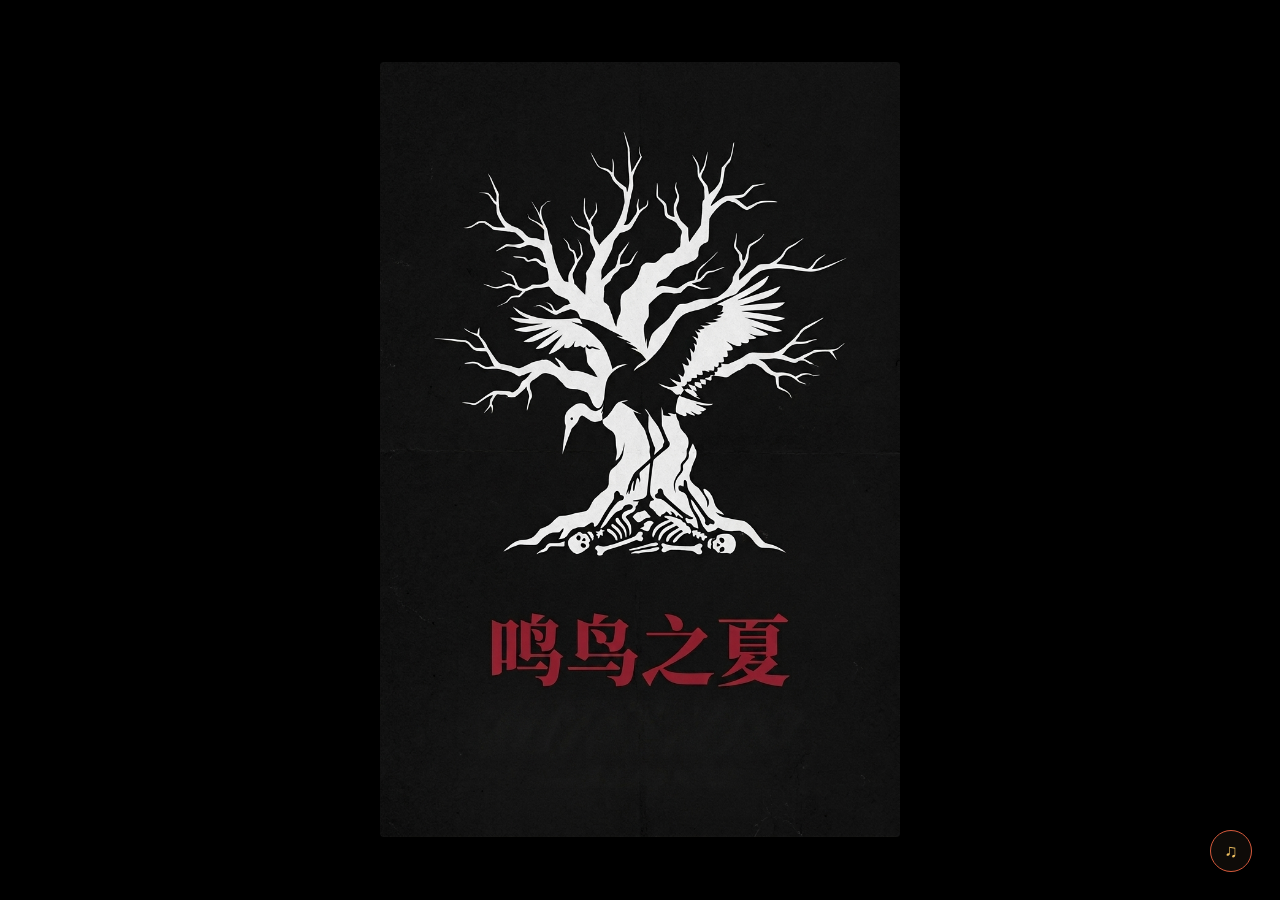
==== summerbird/index.html @ cade0f36 "Add files via upload" ====
<!DOCTYPE html>
<html lang="zh-CN">
<head>
    <meta charset="UTF-8" />
    <meta name="viewport" content="width=device-width, initial-scale=1.0, viewport-fit=cover" />
    <title>鸣鸟之夏</title>
    <style>
        /* 完整样式 */
        * {
            margin: 0;
            padding: 0;
            box-sizing: border-box;
        }
        body {
            background: #0b0a0a;
            color: #ddd2c2;
            font-family: 'Georgia', 'SimSun', 'Songti SC', serif;
            min-height: 100vh;
            min-height: 100dvh;
            display: flex;
            justify-content: center;
            align-items: center;
            padding: 24px;
            position: relative;
            overflow-x: hidden;
            transition: background 1.2s ease;
            touch-action: manipulation;
            -webkit-tap-highlight-color: transparent;
        }
        /* 统一滚动条主题：所有滚动容器共用一套（故事区/抽屉/列表/弹层） */
        * {
            scrollbar-width: thin;
            scrollbar-color: #3a322a #12100e;
        }
        *::-webkit-scrollbar {
            width: 6px;
            height: 6px;
        }
        *::-webkit-scrollbar-track {
            background: #12100e;
        }
        *::-webkit-scrollbar-thumb {
            background: #3a322a;
            border-radius: 3px;
        }
        *::-webkit-scrollbar-thumb:hover {
            background: #5a4a38;
        }
        /* 天气背景层（位于 #app 之后） */
        .bg-layer {
            position: fixed;
            top: 0;
            left: 0;
            right: 0;
            bottom: 0;
            z-index: -2;
            pointer-events: none;
            transition: opacity 1.2s ease;
        }
        body.bg-cloudy .bg-layer {
            background:
                radial-gradient(ellipse 120% 70% at 50% -10%, #4a4a55 0%, #2c2c36 45%, #16161d 100%);
        }
        body.bg-night .bg-layer {
            background:
                radial-gradient(ellipse 130% 80% at 50% -20%, #0e1220 0%, #070a12 50%, #020308 100%);
        }
        body.bg-rain .bg-layer {
            background:
                linear-gradient(180deg, #232a33 0%, #141a22 55%, #0b0f15 100%);
        }
        /* 余烬/火：暗红慢慢涌动 */
        body.bg-ember {
            background: #0a0405;
        }
        body.bg-ember .bg-layer {
            background:
                radial-gradient(42% 36% at 28% 68%, rgba(150, 18, 10, 0.62), transparent 60%),
                radial-gradient(36% 30% at 72% 42%, rgba(185, 32, 14, 0.52), transparent 62%),
                radial-gradient(58% 48% at 50% 104%, rgba(95, 8, 5, 0.72), transparent 70%),
                #0a0405;
            background-size: 165% 165%, 150% 150%, 175% 175%, 100% 100%;
            background-repeat: no-repeat;
            animation: emberDrift 17s ease-in-out infinite alternate;
        }
        body.bg-ember .bg-cloud-veil {
            opacity: 0.5;
            background: radial-gradient(60% 50% at 50% 55%, rgba(210, 46, 22, 0.26), transparent 70%);
            mix-blend-mode: screen;
            animation: emberPulse 7s ease-in-out infinite;
        }
        body.bg-ember .bg-fog {
            opacity: 0.35;
            background:
                radial-gradient(ellipse 80% 55% at 40% 75%, rgba(150, 24, 12, 0.22) 0%, transparent 72%),
                radial-gradient(ellipse 60% 45% at 75% 35%, rgba(120, 16, 9, 0.18) 0%, transparent 72%);
            animation: emberFogDrift 13s ease-in-out infinite alternate;
        }
        @keyframes emberDrift {
            0%   { background-position: 18% 30%, 72% 40%, 50% 92%; }
            100% { background-position: 36% 24%, 58% 56%, 44% 80%; }
        }
        @keyframes emberPulse {
            0%, 100% { opacity: 0.4; transform: scale(1); }
            50%      { opacity: 0.8; transform: scale(1.05); }
        }
        @keyframes emberFogDrift {
            from { transform: scale(1.08) translateX(-2%); }
            to   { transform: scale(1.08) translateX(2%); }
        }
        /* 雨天：canvas 随机粒子雨（见 JS 粒子引擎） */
        #particleCanvas {
            position: fixed;
            top: 0;
            left: 0;
            width: 100%;
            height: 100%;
            z-index: 20;
            pointer-events: none;
            opacity: 0;
            transition: opacity 1.2s ease;
        }
        /* 背景天气切换：淡入淡出，避免硬切闪现 */
        .bg-layer, .bg-cloud-veil, .bg-fog, #particleCanvas { transition: opacity 0.6s ease; }
        .bg-layer.bg-fading, .bg-cloud-veil.bg-fading, .bg-fog.bg-fading, #particleCanvas.bg-fading {
            opacity: 0 !important;
            animation: none !important;
        }
        body.bg-rain #particleCanvas {
            opacity: 0.7;
        }
        .bg-fog {
            position: fixed;
            top: 0;
            left: 0;
            right: 0;
            bottom: 0;
            z-index: 21;
            pointer-events: none;
            opacity: 0;
            transition: opacity 1.2s ease;
        }
        body.bg-rain .bg-fog {
            opacity: 0.35;
            background:
                radial-gradient(ellipse 90% 50% at 50% 90%, rgba(190, 210, 230, 0.16) 0%, transparent 70%),
                radial-gradient(ellipse 60% 40% at 20% 70%, rgba(170, 190, 215, 0.10) 0%, transparent 70%);
            animation: fogDrift 9s ease-in-out infinite alternate;
        }
        @keyframes fogDrift {
            from {
                transform: translateX(-2%);
            }
            to {
                transform: translateX(2%);
            }
        }
        /* 阴天：黑色云雾随机飘动（覆盖在书页之上，半透明不挡阅读） */
        .bg-cloud-veil {
            position: fixed;
            top: -20%;
            left: -20%;
            right: -20%;
            bottom: -20%;
            z-index: 22;
            pointer-events: none;
            opacity: 0;
            transition: opacity 1.2s ease;
        }
        body.bg-cloudy .bg-cloud-veil {
            opacity: 0.55;
            background:
                radial-gradient(ellipse 28% 22% at 15% 30%, rgba(5, 7, 12, 0.85) 0%, transparent 70%),
                radial-gradient(ellipse 22% 18% at 70% 20%, rgba(4, 6, 10, 0.8) 0%, transparent 70%),
                radial-gradient(ellipse 30% 24% at 85% 65%, rgba(5, 7, 12, 0.75) 0%, transparent 70%),
                radial-gradient(ellipse 20% 16% at 30% 80%, rgba(4, 6, 10, 0.7) 0%, transparent 70%),
                radial-gradient(ellipse 25% 20% at 55% 45%, rgba(6, 8, 14, 0.65) 0%, transparent 70%);
            animation: cloudDriftA 38s ease-in-out infinite alternate;
        }
        .bg-cloud-veil::after {
            content: '';
            position: absolute;
            top: -20%;
            left: -20%;
            right: -20%;
            bottom: -20%;
            background:
                radial-gradient(ellipse 24% 20% at 85% 30%, rgba(5, 7, 12, 0.7) 0%, transparent 70%),
                radial-gradient(ellipse 26% 22% at 20% 55%, rgba(4, 6, 10, 0.75) 0%, transparent 70%),
                radial-gradient(ellipse 18% 15% at 60% 85%, rgba(5, 7, 12, 0.65) 0%, transparent 70%);
            animation: cloudDriftB 52s ease-in-out infinite alternate;
        }
        @keyframes cloudDriftA {
            from {
                transform: translate(0%, 0%) scale(1);
            }
            to {
                transform: translate(-6%, 4%) scale(1.08);
            }
        }
        @keyframes cloudDriftB {
            from {
                transform: translate(0%, 0%) scale(1);
            }
            to {
                transform: translate(5%, -5%) scale(1.1);
            }
        }
        /* ---------- 书本外壳（32 开：单页宽:高 ≈ 0.71，摊开两页 + 书脊） ---------- */
        #app {
            --page-h: min(94vh, 940px);
            transition: opacity 1.2s ease;
            width: fit-content;
            height: var(--page-h);
            background: linear-gradient(180deg, #1d1712, #14100c);
            border: 1px solid #2e2820;
            border-radius: 4px 16px 16px 4px;
            box-shadow: 0 30px 70px rgba(0, 0, 0, 0.72), 0 6px 18px rgba(0, 0, 0, 0.5);
            display: flex;
            flex-direction: column;
            overflow: hidden;
        }
        .top-bar {
            display: flex;
            justify-content: space-between;
            align-items: center;
            border-bottom: 1px solid #3a332b;
            padding: 12px 22px 10px;
            flex-wrap: wrap;
            gap: 6px;
            background: linear-gradient(180deg, #1e1812, #17120d);
        }
        .title-area {
            display: flex;
            align-items: center;
            gap: 10px;
        }
        .game-title {
            font-size: 20px;
            letter-spacing: 6px;
            color: #bfae95;
        }
        .game-title span {
            color: #d65a3c;
            font-weight: bold;
        }
        .btn-music {
            background: #241e17;
            border: 1px solid #3a322a;
            color: #bfae95;
            border-radius: 8px;
            padding: 4px 10px;
            font-size: 16px;
            cursor: pointer;
            font-family: inherit;
            line-height: 1;
            transition: all 0.2s;
        }
        .btn-music:hover {
            border-color: #d65a3c;
            color: #f0c060;
        }
        .btn-music.playing {
            color: #f0c060;
            border-color: #d65a3c;
        }
        .status-bar {
            font-size: 13px;
            color: #a8977d;
            display: flex;
            gap: 12px;
            align-items: center;
            flex-wrap: wrap;
        }
        .status-bar .badge {
            background: #1f1a16;
            padding: 2px 12px;
            border-radius: 20px;
            border: 1px solid #3a322a;
            color: #c2b4a0;
        }
        .status-bar .badge .num {
            color: #f0c060;
        }
        .btn-drawer {
            background: #241e17;
            border: 1px solid #3a322a;
            color: #c2b4a0;
            padding: 3px 16px 10px;
            border-radius: 3px 3px 0 0;
            font-size: 12px;
            cursor: pointer;
            font-family: inherit;
            display: inline-flex;
            gap: 6px;
            align-items: center;
            clip-path: polygon(0 0, 100% 0, 100% 74%, 50% 100%, 0 74%);
            transition: all 0.2s;
        }
        .btn-drawer .num {
            color: #f0c060;
        }
        .btn-drawer:hover {
            border-color: #d65a3c;
            color: #f0e6d4;
            transform: translateY(-1px);
        }
        .btn-drawer.active {
            background: #d65a3c;
            border-color: #e07050;
            color: #fff6ea;
            box-shadow: 0 4px 14px rgba(0, 0, 0, 0.55);
            transform: translateY(-2px);
        }
        .btn-drawer.active .num {
            color: #ffe9a8;
        }
        .btn-history {
            background: #2a241d;
            border: 1px solid #4a4034;
            color: #d8cbb4;
            padding: 2px 12px;
            border-radius: 20px;
            font-size: 12px;
            cursor: pointer;
            font-family: inherit;
            transition: all 0.2s;
        }
        .btn-history:hover {
            border-color: #d65a3c;
            color: #f0e6d4;
        }
        .main-layout {
            display: flex;
            gap: 0;
            flex: 1;
            min-height: 0;
        }
        /* 左页：剧情 */
        .story-column {
            width: calc(var(--page-h) * 0.71);
            min-width: 0;
            display: flex;
            flex-direction: column;
            box-shadow: 12px 0 22px rgba(0, 0, 0, 0.5);
            position: relative;
            z-index: 2;
        }
        .story-area {
            flex: 1;
            min-height: 0;
            background: linear-gradient(180deg, #1c1712, #16110d);
            padding: 30px 36px 52px;
            overflow: hidden;
            line-height: 1.9;
            font-size: 15px;
            color: #e6dccb;
            position: relative;
            cursor: pointer;
            transition: opacity 0.32s ease;
        }
        .story-hint {
            position: absolute;
            bottom: 10px;
            left: 0;
            right: 0;
            text-align: center;
            color: #8d7c64;
            font-size: 12px;
            letter-spacing: 2px;
            pointer-events: none;
        }
        .story-area.story-fade-out {
            opacity: 0;
        }
        .story-area.story-fade-in {
            animation: storyFadeIn 0.5s ease;
        }
        @keyframes storyFadeIn {
            0% {
                opacity: 0;
            }
            100% {
                opacity: 1;
            }
        }
        .chapter-title {
            text-align: center;
            font-size: 19px;
            color: #f0c060;
            letter-spacing: 5px;
            margin: 14px 0 20px;
            border-bottom: 1px solid #3a332b;
            padding-bottom: 12px;
        }
        .story-area .narr-line {
            color: #b9ab94;
            margin-bottom: 8px;
        }
        .story-area .divider {
            border: none;
            border-top: 1px solid #3a332b;
            margin: 12px 0;
        }
        .story-area .msg {
            margin-bottom: 8px;
        }
        .story-area .msg .speaker {
            font-weight: normal;
            color: #e6dccb;
            margin-right: 6px;
        }
        .story-area .msg .speaker.wu,
        .story-area .msg .speaker.shan,
        .story-area .msg .speaker.old,
        .story-area .msg .speaker.zhang { color: #e6dccb; }
        .story-area .msg .text {
            display: inline;
        }
        .clue-highlight {
            color: #e8b84a;
            font-weight: bold;
            cursor: pointer;
            padding: 0 3px;
            transition: background 0.2s;
        }
        .clue-highlight:hover {
            background: #3a2a1a;
        }
        .clue-highlight.collected {
            color: inherit;
            font-weight: normal;
            text-decoration: underline;
            text-underline-offset: 3px;
            text-decoration-thickness: 2px;
            text-decoration-color: #e8b84a;
            cursor: default;
        }
        .clue-highlight.collected:hover {
            background: none;
        }
        .note-highlight {
            color: #8fd0c0;
            font-weight: bold;
            cursor: pointer;
            padding: 0 3px;
            transition: background 0.2s;
        }
        .note-highlight:hover {
            background: #12312a;
        }
        .note-highlight.collected {
            color: inherit;
            font-weight: normal;
            text-decoration: underline;
            text-underline-offset: 3px;
            text-decoration-thickness: 2px;
            text-decoration-color: #8fd0c0;
        }
        .char-highlight {
            color: #d8a8f0;
            font-weight: bold;
            cursor: pointer;
            padding: 0 3px;
            transition: background 0.2s;
        }
        .char-highlight:hover {
            background: #2a1a3a;
        }
        .char-highlight.collected {
            color: inherit;
            font-weight: normal;
            text-decoration: underline;
            text-underline-offset: 3px;
            text-decoration-thickness: 2px;
            text-decoration-color: #d8a8f0;
            cursor: default;
        }
        .char-highlight.collected:hover {
            background: none;
        }
        .note-pop {
            position: fixed;
            z-index: 1200;
            max-width: 320px;
            background: #1d1a14;
            border: 1px solid #2f7d6a;
            border-radius: 10px;
            padding: 10px 14px;
            box-shadow: 0 10px 30px rgba(0, 0, 0, 0.8);
        }
        .note-pop .note-pop-title {
            color: #8fd0c0;
            font-size: 14px;
            font-weight: bold;
            margin-bottom: 6px;
            padding-bottom: 5px;
            border-bottom: 1px solid #2a4a40;
        }
        .note-pop .note-pop-body {
            color: #d8ccb8;
            font-size: 13px;
            line-height: 1.8;
        }
        /* 章节档案（回顾）：章节头可折叠 */
        .hist-scene {
            margin-bottom: 10px;
        }
        .hist-scene-head {
            display: flex;
            justify-content: space-between;
            align-items: center;
            padding: 7px 10px;
            background: #241e17;
            border: 1px solid #4a4034;
            border-left: 3px solid #f0c060;
            border-radius: 8px;
            cursor: pointer;
            transition: all 0.2s;
            user-select: none;
            font-size: 13px;
            color: #e8decc;
        }
        .hist-scene-head:hover {
            border-color: #d65a3c;
            background: #322a21;
        }
        .hist-scene-actions {
            display: flex;
            align-items: center;
            gap: 8px;
            margin-left: auto;
            flex-shrink: 0;
        }
        .hist-scene-title {
            letter-spacing: 1px;
        }
        .hist-scene-arrow {
            font-size: 12px;
            color: #f0c060;
            flex-shrink: 0;
            transition: transform 0.2s ease;
        }
        .hist-scene.collapsed .hist-scene-arrow {
            transform: rotate(90deg);
        }
        .hist-scene.collapsed .hist-scene-body {
            display: none;
        }
        .hist-scene-body {
            padding: 8px 0 2px 8px;
        }
        .hist-scene-body .hist-line {
            font-size: 13px;
            color: #d4c8b8;
            line-height: 1.8;
            margin-bottom: 10px;
            text-align: justify;
        }
        .hist-scene-body .hist-line:first-child {
            margin-top: 2px;
        }
        .hist-revisit {
            background: #2a2420;
            border: 1px solid #4a4034;
            color: #f0c060;
            border-radius: 8px;
            padding: 3px 9px;
            font-size: 12px;
            cursor: pointer;
            font-family: inherit;
            flex-shrink: 0;
            line-height: 1.4;
            transition: all 0.2s;
        }
        .hist-revisit:hover {
            border-color: #f0c060;
            background: #322a21;
            color: #f7d98a;
        }
        /* 线索选择卡片（与推理结果卡片同款式，仅点击选择用） */
        .clue-item {
            cursor: pointer;
        }
        .slot {
            display: inline-block;
            min-width: 100px;
            min-height: 28px;
            border-bottom: 3px dashed #5a7050;
            margin: 0 4px;
            padding: 0 6px;
            color: #93a980;
            font-size: 14px;
            vertical-align: bottom;
            transition: all 0.3s;
            background: rgba(30, 44, 30, 0.35);
            border-radius: 0 0 4px 4px;
            cursor: default;
            text-align: center;
        }
        .slot .placeholder {
            color: #6d8058;
            font-size: 12px;
        }
        .slot.filled {
            border-bottom: 3px solid #e8b84a;
            color: #e8b84a;
            font-style: normal;
            background: rgba(232, 184, 74, 0.08);
        }
        .slot .slot-content {
            display: inline-block;
        }
        .slot.drag-over {
            border-bottom-color: #b5432a;
            background: rgba(181, 67, 42, 0.2);
        }
        .slot.correct-flash {
            animation: flashGreen 0.6s ease;
        }
        @keyframes flashGreen {
            0%,
            100% {
                background: rgba(232, 184, 74, 0.08);
            }
            50% {
                background: rgba(74, 200, 100, 0.25);
            }
        }
        .slot.wrong-flash {
            animation: flashRed 0.5s ease;
        }
        @keyframes flashRed {
            0%,
            100% {
                background: rgba(20, 30, 20, 0.25);
            }
            50% {
                background: rgba(200, 50, 50, 0.25);
            }
        }
        /* ---------- 右页：抽屉（推理 / 物品 / 人物） ---------- */
        .drawer {
            flex: 0 0 0;
            min-width: 0;
            background: linear-gradient(180deg, #1b1611, #150f0b);
            display: flex;
            flex-direction: column;
            overflow: hidden;
            box-shadow: inset 14px 0 22px rgba(0, 0, 0, 0.55), inset 2px 0 0 #0d0a08;
            transition: flex-basis 0.28s ease;
        }
        .drawer.open {
            flex-basis: calc(var(--page-h) * 0.71);
        }
        .drawer-head {
            display: flex;
            justify-content: space-between;
            align-items: center;
            padding: 14px 20px 12px;
            border-bottom: 1px solid #3a332b;
            font-size: 14px;
            color: #d65a3c;
            letter-spacing: 3px;
            flex-shrink: 0;
            background: linear-gradient(180deg, #1e1812, #17120d);
        }
        .drawer-close {
            background: none;
            border: none;
            color: #9a8b72;
            font-size: 18px;
            line-height: 1;
            cursor: pointer;
            padding: 0 4px;
            font-family: inherit;
        }
        .drawer-close:hover {
            color: #f0e6d4;
        }
        .drawer-body {
            flex: 1;
            min-height: 0;
            display: flex;
            flex-direction: column;
        }
        .drawer-sec {
            display: none;
            flex: 1;
            min-height: 0;
            flex-direction: column;
            padding: 16px 20px 20px;
            overflow: hidden;
        }
        .drawer-sec.active {
            display: flex;
        }
        /* 抽屉内列表两栏排布（书页宽度下卡片更紧凑） */
        #clueList,
        #itemList,
        #charList {
            display: grid;
            grid-template-columns: 1fr 1fr;
            gap: 8px;
            align-content: start;
            min-height: 0;
        }
        #clueList .drag-block,
        #itemList .drag-block,
        #charList .drag-block {
            margin-bottom: 0;
        }
        #clueList .empty,
        #itemList .empty,
        #charList .empty {
            grid-column: 1 / -1;
        }
        .drawer::-webkit-scrollbar {
            width: 4px;
        }
        .drawer::-webkit-scrollbar-track {
            background: #12100e;
        }
        .drawer::-webkit-scrollbar-thumb {
            background: #3a322a;
            border-radius: 4px;
        }
        /* 抽屉内滚动容器统一风格（与整书暗色主题一致） */
        #cluePick::-webkit-scrollbar,
        #clueList::-webkit-scrollbar,
        #itemList::-webkit-scrollbar,
        #charList::-webkit-scrollbar,
        #historyBody::-webkit-scrollbar {
            width: 5px;
        }
        #cluePick::-webkit-scrollbar-track,
        #clueList::-webkit-scrollbar-track,
        #itemList::-webkit-scrollbar-track,
        #charList::-webkit-scrollbar-track,
        #historyBody::-webkit-scrollbar-track {
            background: #12100e;
        }
        #cluePick::-webkit-scrollbar-thumb,
        #clueList::-webkit-scrollbar-thumb,
        #itemList::-webkit-scrollbar-thumb,
        #charList::-webkit-scrollbar-thumb,
        #historyBody::-webkit-scrollbar-thumb {
            background: #4a4034;
            border-radius: 4px;
        }
        #cluePick::-webkit-scrollbar-thumb:hover,
        #clueList::-webkit-scrollbar-thumb:hover,
        #itemList::-webkit-scrollbar-thumb:hover,
        #charList::-webkit-scrollbar-thumb:hover,
        #historyBody::-webkit-scrollbar-thumb:hover {
            background: #d65a3c;
        }
        /* Firefox 风格 */
        #cluePick,
        #clueList,
        #itemList,
        #charList,
        #historyBody {
            scrollbar-width: thin;
            scrollbar-color: #4a4034 #12100e;
        }
        .filter-tabs {
            display: flex;
            gap: 4px;
            margin-bottom: 8px;
            flex-shrink: 0;
        }
        .filter-tabs button {
            background: #241f1a;
            border: 1px solid #3a332b;
            color: #a8977d;
            padding: 3px 14px;
            border-radius: 16px;
            font-size: 12px;
            cursor: pointer;
            font-family: inherit;
            transition: all 0.2s;
        }
        .filter-tabs button:hover {
            border-color: #5a4a32;
            color: #d8cbb4;
        }
        .filter-tabs button.active {
            background: #d65a3c;
            border-color: #d65a3c;
            color: #faf4ea;
        }
        .filter-tabs button .dot {
            display: inline-block;
            width: 8px;
            height: 8px;
            border-radius: 50%;
            margin-right: 4px;
        }
        .filter-tabs button .dot.wu {
            background: #8ab0c0;
        }
        .filter-tabs button .dot.shan {
            background: #c0a080;
        }
        .drawer .empty {
            color: #8a7b64;
            font-size: 13px;
            padding: 10px 0;
            text-align: center;
        }
        .drag-block {
            background: #262019;
            border: 1px solid #4a4034;
            border-radius: 10px;
            padding: 10px 14px;
            margin-bottom: 8px;
            font-size: 16px;
            color: #efe6d6;
            cursor: grab;
            transition: all 0.2s;
            user-select: none;
            display: flex;
            flex-wrap: wrap;
            align-items: center;
            gap: 4px 10px;
        }
        .drag-block:hover {
            border-color: #d65a3c;
            background: #322a21;
        }
        .drag-block:active {
            cursor: grabbing;
        }
        .drag-block.dragging {
            opacity: 0.4;
        }
        .drag-block .block-label {
            font-size: 13px;
            color: #c2ae8c;
            margin-right: 2px;
        }
        .drag-block .block-type {
            font-size: 12px;
            color: #9cc080;
            border: 1px solid #3c5344;
            padding: 0 8px;
            border-radius: 10px;
            font-weight: normal;
        }
        .drag-block .block-detail {
            font-size: 14px;
            line-height: 1.8;
            color: #c0b29c;
            width: 100%;
            padding-left: 4px;
            margin-top: 4px;
        }
        .drag-block .owner-tag {
            font-size: 12px;
            padding: 0 8px;
            border-radius: 10px;
            background: #3a322a;
            color: #b3a287;
        }
        .drag-block .owner-tag.wu {
            background: #1e3038;
            color: #a8ccdd;
            border: 1px solid #3a5a68;
        }
        .drag-block .owner-tag.shan {
            background: #382a18;
            color: #d8b48e;
            border: 1px solid #68502c;
        }
        .drag-block .owner-tag.all {
            background: #2c2620;
            color: #c9bb9f;
            border: 1px solid #4a4034;
        }
        .drag-block.used {
            opacity: 0.25;
            cursor: default;
            border-color: #1a1a1a;
            pointer-events: none;
        }
        .drag-block.selectable {
            cursor: pointer;
        }
        .drag-block.selected {
            border-color: #f0c060;
            background: #3a2e14;
        }
        .char-card {
            background: #211c17;
            border-radius: 8px;
            padding: 8px 10px;
            margin-bottom: 6px;
            border-left: 3px solid #d65a3c;
        }
        .char-card .cname {
            color: #e8decc;
            font-weight: bold;
            font-size: 14px;
        }
        .char-card .crole {
            color: #9a8b72;
            font-size: 11px;
            margin-left: 6px;
        }
        .char-card .cdesc {
            color: #b3a58f;
            font-size: 12px;
            margin-top: 2px;
        }
        .char-card .cinfo {
            color: #94856e;
            font-size: 11px;
            margin-top: 1px;
        }
        .char-card .unlock-story {
            color: #f0c060;
            font-size: 12px;
            margin-top: 3px;
            padding: 3px 8px;
            background: #2a2210;
            border-radius: 4px;
            border-left: 2px solid #f0c060;
        }
        .note-item {
            padding: 4px 0;
            border-bottom: 1px solid #262019;
        }
        .note-item .note-title {
            color: #e8decc;
            font-size: 14px;
            cursor: pointer;
            display: flex;
            justify-content: space-between;
        }
        .note-item .note-title:hover {
            color: #f0c060;
        }
        .note-item .note-detail {
            display: none;
            font-size: 13px;
            line-height: 1.6;
            color: #c0b29c;
            padding: 6px 10px;
            background: #211c17;
            border-radius: 6px;
            margin-top: 4px;
            border-left: 2px solid #5a7050;
        }
        .note-item .note-detail.open {
            display: block;
        }
        .note-item .note-toggle {
            color: #9a8b72;
            font-size: 12px;
            margin-left: 6px;
        }
        .combine-area {
            display: flex;
            gap: 8px;
            align-items: center;
            margin-top: 8px;
            padding-top: 8px;
            border-top: 1px solid #2a2420;
            flex-shrink: 0;
            flex-wrap: wrap;
        }
        .combine-area .info {
            font-size: 12px;
            color: #a8977d;
            flex: 1;
        }
        .combine-area .btn-combine {
            background: #d65a3c;
            border: none;
            color: #faf4ea;
            padding: 4px 16px;
            border-radius: 20px;
            font-size: 13px;
            cursor: pointer;
            font-family: inherit;
            transition: all 0.2s;
        }
        .combine-area .btn-combine:hover {
            background: #e06a48;
        }
        .combine-area .btn-combine:disabled {
            opacity: 0.35;
            cursor: not-allowed;
        }
        .combine-area .btn-clear {
            background: #2a2420;
            border: 1px solid #4a4034;
            color: #b3a287;
            padding: 4px 12px;
            border-radius: 20px;
            font-size: 12px;
            cursor: pointer;
            font-family: inherit;
            transition: all 0.2s;
        }
        .combine-area .btn-clear:hover {
            border-color: #d65a3c;
            color: #e8decc;
        }
        .combo-btns {
            display: flex;
            gap: 6px;
            margin-top: 8px;
            flex-shrink: 0;
        }
        .combo-btns .btn-combine {
            flex: 1;
            background: #d65a3c;
            border: none;
            color: #faf4ea;
            padding: 8px 12px;
            border-radius: 10px;
            font-size: 13px;
            cursor: pointer;
            font-family: inherit;
            letter-spacing: 1px;
            transition: all 0.2s;
        }
        .combo-btns .btn-combine:hover {
            background: #e06a48;
        }
        .combo-btns .btn-combine:disabled {
            opacity: 0.35;
            cursor: not-allowed;
        }
        .combo-btns .btn-clear {
            flex: 1;
            background: #2a2420;
            border: 1px solid #4a4034;
            color: #b3a287;
            padding: 8px 10px;
            border-radius: 10px;
            font-size: 12px;
            cursor: pointer;
            font-family: inherit;
            transition: all 0.2s;
        }
        .combo-btns .btn-clear:hover {
            border-color: #d65a3c;
            color: #e8decc;
        }
        .reason-title {
            font-size: 12px;
            color: #a8977d;
            border-top: 1px solid #3a332b;
            margin-top: 8px;
            padding-top: 8px;
            margin-bottom: 8px;
            flex-shrink: 0;
        }
        .reason-title .count {
            color: #f0c060;
        }
        /* 线索选择区（推理抽屉内，与推理结果两栏网格一致） */
        .clue-pick {
            display: grid;
            grid-template-columns: 1fr 1fr;
            gap: 8px;
            max-height: 240px;
            overflow-y: auto;
            flex-shrink: 0;
        }
        .clue-pick .empty {
            grid-column: 1 / -1;
            color: #6d6048;
        }
        .toast {
            position: fixed;
            top: 30px;
            left: 50%;
            transform: translateX(-50%);
            background: #1f1a0a;
            border: 1px solid #e8b84a;
            border-radius: 12px;
            padding: 12px 28px;
            color: #e8b84a;
            font-size: 15px;
            z-index: 1000;
            opacity: 0;
            transition: opacity 0.4s ease;
            pointer-events: none;
            max-width: 90%;
            text-align: center;
        }
        .toast.show {
            opacity: 1;
        }
        .toast.error {
            border-color: #b5432a;
            color: #d07060;
        }
        .toast.success {
            border-color: #6aaa6a;
            color: #8aca8a;
        }
        /* ---------- 填空选择器（触屏点击填充；桌面端拖拽保留，点击槽位同样可用） ---------- */
        .fill-modal {
            position: fixed;
            inset: 0;
            z-index: 2000;
            display: none;
            align-items: center;
            justify-content: center;
            background: rgba(0, 0, 0, 0.55);
            padding: 20px;
        }
        .fill-modal.open {
            display: flex;
        }
        .fill-panel {
            width: min(440px, 100%);
            max-height: 72vh;
            background: #1d1813;
            border: 1px solid #4a4034;
            border-radius: 14px;
            box-shadow: 0 20px 60px rgba(0, 0, 0, 0.7);
            display: flex;
            flex-direction: column;
            overflow: hidden;
        }
        .fill-head {
            display: flex;
            justify-content: space-between;
            align-items: center;
            padding: 12px 16px;
            border-bottom: 1px solid #3a332b;
            flex-shrink: 0;
        }
        .fill-title {
            font-size: 14px;
            color: #e8decc;
            letter-spacing: 1px;
        }
        .fill-close {
            background: none;
            border: none;
            color: #9a8b72;
            font-size: 20px;
            line-height: 1;
            cursor: pointer;
            padding: 4px 8px;
            font-family: inherit;
        }
        .fill-close:hover {
            color: #f0e6d4;
        }
        .fill-list {
            overflow-y: auto;
            padding: 12px 14px;
            display: grid;
            grid-template-columns: 1fr 1fr;
            gap: 8px;
            align-content: start;
        }
        .fill-list .empty {
            grid-column: 1 / -1;
            color: #8a7b64;
            font-size: 13px;
            text-align: center;
            padding: 10px 0;
        }
        .fill-item {
            background: #262019;
            border: 1px solid #4a4034;
            border-radius: 10px;
            padding: 10px 12px;
            font-size: 15px;
            color: #efe6d6;
            cursor: pointer;
            transition: all 0.2s;
            user-select: none;
            display: flex;
            flex-wrap: wrap;
            gap: 4px 8px;
            align-items: center;
            min-height: 44px;
        }
        .fill-item .block-type {
            font-size: 11px;
            color: #9cc080;
            border: 1px solid #3c5344;
            padding: 0 7px;
            border-radius: 10px;
        }
        .fill-item:active {
            background: #322a21;
        }
        .fill-item.wrong-flash {
            animation: flashRed 0.5s ease;
        }
        /* 拾取型分支选择框中的「其他」标记（错误分支项） */
        .fill-item .block-type.alt-tag {
            color: #e0a24a;
            border-color: #5a4426;
        }
        .fill-item.alt-item {
            border-color: #5a4426;
        }
        .fill-hint {
            font-size: 12px;
            color: #8a7b64;
            padding: 8px 14px 0;
            flex-shrink: 0;
            text-align: center;
        }
        /* 填空弹窗内的快速组合栏：选线索 → 组合 → 直接填入，减少往返抽屉 */
        .fill-combo {
            display: flex;
            align-items: center;
            gap: 8px;
            padding: 10px 14px;
            border-top: 1px solid #3a332b;
            flex-shrink: 0;
        }
        .fill-combo-tip {
            font-size: 12px;
            color: #8a7b64;
            flex: 1;
            min-width: 0;
        }
        .fill-combo-tip b {
            color: #e8b84a;
        }
        .fill-combo .btn-combine {
            background: #d65a3c;
            border: none;
            color: #faf4ea;
            padding: 7px 14px;
            border-radius: 10px;
            font-size: 13px;
            cursor: pointer;
            font-family: inherit;
            letter-spacing: 1px;
            transition: all 0.2s;
        }
        .fill-combo .btn-combine:hover {
            background: #e06a48;
        }
        .fill-combo .btn-combine:disabled {
            opacity: 0.35;
            cursor: not-allowed;
        }
        .fill-combo .btn-clear {
            background: #2a2420;
            border: 1px solid #4a4034;
            color: #b3a287;
            padding: 7px 10px;
            border-radius: 10px;
            font-size: 12px;
            cursor: pointer;
            font-family: inherit;
            transition: all 0.2s;
        }
        .fill-combo .btn-clear:hover {
            border-color: #d65a3c;
            color: #e8decc;
        }
        /* 填空弹窗里可勾选的线索卡 */
        .fill-item.selectable {
            cursor: pointer;
        }
        .fill-item.selectable:hover {
            border-color: #d65a3c;
        }
        .fill-item.selected {
            border-color: #e8b84a;
            background: rgba(232, 184, 74, 0.10);
            box-shadow: 0 0 0 1px rgba(232, 184, 74, 0.4) inset;
        }
        .fill-item.selected::after {
            content: '✓';
            margin-left: auto;
            color: #e8b84a;
            font-size: 13px;
        }
        .fill-item .block-detail {
            width: 100%;
            font-size: 11px;
            color: #8a7b64;
            line-height: 1.5;
        }
        /* 组合完成后的新推理卡：闪烁提示，等玩家手动点选填入 */
        .fill-item.flash-new {
            animation: flashNew 1.4s ease;
        }
        @keyframes flashNew {
            0% { box-shadow: 0 0 0 3px rgba(214, 90, 60, 0.9); background: rgba(214, 90, 60, 0.22); transform: scale(1.03); }
            50% { box-shadow: 0 0 0 3px rgba(232, 184, 74, 0.8); background: rgba(232, 184, 74, 0.14); transform: scale(1.01); }
            100% { box-shadow: none; transform: scale(1); }
        }
        /* 组合失败：选中卡红色边框 + 轻微震动（弹窗会盖住 toast，改用卡面反馈） */
        .fill-item.combo-fail {
            border-color: #e05a4e;
            background: rgba(224, 90, 78, 0.12);
            animation: shakeX 0.5s ease;
        }
        @keyframes shakeX {
            0%, 100% { transform: translateX(0); }
            20% { transform: translateX(-4px); }
            40% { transform: translateX(4px); }
            60% { transform: translateX(-3px); }
            80% { transform: translateX(3px); }
        }

        /* ---------- 存档栏（回顾抽屉内，跨设备传输） ---------- */
        .save-bar {
            padding: 12px 16px 14px;
            border-bottom: 1px solid #262019;
            flex-shrink: 0;
        }
        .save-title {
            font-size: 12px;
            color: #a8977d;
            letter-spacing: 2px;
            margin-bottom: 8px;
        }
        .save-btns {
            display: flex;
            gap: 6px;
            flex-wrap: wrap;
        }
        .save-btns button {
            background: #241e17;
            border: 1px solid #4a4034;
            color: #c2b4a0;
            padding: 6px 12px;
            border-radius: 16px;
            font-size: 12px;
            cursor: pointer;
            font-family: inherit;
            transition: all 0.2s;
            flex: 1;
            min-width: 90px;
            min-height: 36px;
        }
        .save-btns button:hover {
            border-color: #d65a3c;
            color: #f0e6d4;
        }
        .save-modal {
            position: fixed;
            inset: 0;
            z-index: 2100;
            display: none;
            align-items: center;
            justify-content: center;
            background: rgba(0, 0, 0, 0.55);
            padding: 20px;
        }
        .save-modal.open {
            display: flex;
        }
        .save-panel {
            width: min(480px, 100%);
            background: #1d1813;
            border: 1px solid #4a4034;
            border-radius: 14px;
            box-shadow: 0 20px 60px rgba(0, 0, 0, 0.7);
            display: flex;
            flex-direction: column;
            padding: 14px 16px 16px;
            gap: 10px;
        }
        .save-head {
            display: flex;
            justify-content: space-between;
            align-items: center;
        }
        .save-head .save-title {
            margin: 0;
            font-size: 14px;
            color: #e8decc;
            letter-spacing: 1px;
        }
        .save-close {
            background: none;
            border: none;
            color: #9a8b72;
            font-size: 20px;
            line-height: 1;
            cursor: pointer;
            padding: 4px 8px;
            font-family: inherit;
        }
        .save-close:hover {
            color: #f0e6d4;
        }
        #saveInput {
            width: 100%;
            min-height: 120px;
            max-height: 40vh;
            background: #12100e;
            color: #e6dccb;
            border: 1px solid #3a332b;
            border-radius: 8px;
            padding: 10px 12px;
            font-family: 'Consolas', 'Courier New', monospace;
            font-size: 12px;
            line-height: 1.6;
            resize: vertical;
            outline: none;
        }
        #saveInput:focus {
            border-color: #d65a3c;
        }
        #saveConfirm {
            background: #d65a3c;
            border: none;
            color: #faf4ea;
            padding: 8px 16px;
            border-radius: 20px;
            font-size: 13px;
            cursor: pointer;
            font-family: inherit;
            min-height: 40px;
        }
        #saveConfirm:hover {
            background: #e06a48;
        }
        .save-err {
            font-size: 12px;
            color: #e08070;
            min-height: 16px;
        }

        /* 窄屏（<1000px）：放弃书本比例，单列堆叠，抽屉占满一行 */
        @media (max-width: 999px) {
            body {
                align-items: flex-start;
            }
            #app {
                --page-h: auto;
                width: 100%;
                height: auto;
                border-radius: 16px;
            }
            .main-layout {
                flex-direction: column;
            }
            .story-column {
                width: 100%;
                order: -1;
                box-shadow: none;
            }
            .drawer {
                box-shadow: none;
            }
            .drawer.open {
                flex-basis: 320px;
                width: 100%;
            }
        }
        /* 手机（<760px）：经典全屏布局——顶栏 + 剧情主区 + 全屏抽屉 */
        @media (max-width: 760px) {
            body {
                padding: 0;
                align-items: stretch;
            }
            #app {
                --page-h: auto;
                width: 100%;
                height: 100vh;
                height: 100dvh;
                border-radius: 0;
                border: none;
                box-shadow: none;
            }
            .main-layout {
                flex: 1;
                min-height: 0;
                flex-direction: column;
            }
            .story-column {
                flex: 1;
                min-height: 0;
                width: 100%;
            }
            .story-area {
                flex: 1;
                min-height: 0;
                max-height: none;
                padding: 20px 20px 56px;
                font-size: clamp(15px, 4.4vw, 18px);
                line-height: 2;
                overflow: hidden;
            }
            .chapter-title {
                font-size: clamp(17px, 5vw, 21px);
                margin: 8px 0 16px;
            }
            .story-hint {
                bottom: calc(12px + env(safe-area-inset-bottom));
                font-size: 13px;
            }
            .top-bar {
                flex-direction: column;
                align-items: center;
                gap: 8px;
                padding: calc(10px + env(safe-area-inset-top)) 14px 8px;
            }
            .game-title {
                font-size: 18px;
                letter-spacing: 4px;
            }
            .status-bar {
                justify-content: center;
                gap: 8px;
                width: 100%;
            }
            .btn-drawer,
            .btn-history {
                min-height: 42px;
                min-width: 72px;
                padding: 4px 16px 12px;
                font-size: 13px;
            }
            .btn-drawer {
                clip-path: none;
                border-radius: 20px;
                border: 1px solid #3a322a;
                padding: 6px 14px;
            }
            .btn-history {
                min-height: 42px;
            }
            /* 抽屉：全屏右侧滑入覆盖层 */
            .drawer {
                position: fixed;
                inset: 0 0 0 auto;
                width: min(100vw, 480px);
                height: 100%;
                z-index: 60;
                transform: translateX(100%);
                transition: transform 0.28s ease;
                box-shadow: -20px 0 40px rgba(0, 0, 0, 0.6);
                flex-basis: auto;
            }
            .drawer.open {
                transform: translateX(0);
                flex-basis: auto;
            }
            .drawer-head {
                padding-top: calc(14px + env(safe-area-inset-top));
                padding-bottom: 14px;
                font-size: 15px;
            }
            .drawer-close {
                font-size: 24px;
                padding: 6px 10px;
            }
            #clueList,
            #itemList,
            #charList {
                grid-template-columns: 1fr;
            }
            .clue-pick {
                grid-template-columns: 1fr 1fr;
                max-height: 34vh;
            }
            .drag-block {
                min-height: 46px;
                padding: 10px 14px;
                font-size: 15px;
            }
            .filter-tabs button {
                min-height: 38px;
                padding: 4px 16px;
            }
            .combo-btns .btn-combine,
            .combo-btns .btn-clear,
            .combine-area .btn-combine,
            .combine-area .btn-clear {
                min-height: 42px;
                font-size: 14px;
            }
            .slot {
                min-height: 34px;
                min-width: 84px;
                font-size: 15px;
                margin: 0 3px;
            }
            .toast {
                top: calc(16px + env(safe-area-inset-top));
                font-size: 14px;
            }
            /* 填空选择器：底部抽屉式 */
            .fill-modal {
                align-items: flex-end;
                padding: 0;
            }
            .fill-panel {
                width: 100%;
                max-height: 62vh;
                border-radius: 16px 16px 0 0;
                border-bottom: none;
            }
            .fill-head {
                padding-top: calc(12px + env(safe-area-inset-top));
            }
            .fill-list {
                padding-bottom: calc(12px + env(safe-area-inset-bottom));
                grid-template-columns: 1fr;
            }
            .fill-item {
                min-height: 48px;
                font-size: 16px;
            }
            .save-btns button {
                min-height: 42px;
                font-size: 13px;
                min-width: 0;
            }
            .save-modal {
                align-items: flex-end;
                padding: 0;
            }
            .save-panel {
                width: 100%;
                border-radius: 16px 16px 0 0;
                padding-bottom: calc(14px + env(safe-area-inset-bottom));
            }
            #saveInput {
                max-height: 34vh;
            }
        }
        @media (max-width: 450px) {
            .slot {
                min-width: 70px;
                font-size: 14px;
            }
            .game-title {
                font-size: 16px;
            }
        }
        /* 触屏设备：去除 hover 依赖，避免点击后残留悬停态 */
        @media (hover: none) and (pointer: coarse) {
            .clue-highlight:hover,
            .note-highlight:hover,
            .char-highlight:hover,
            .drag-block:hover,
            .fill-item:hover,
            .note-item .note-title:hover {
                background: none;
                border-color: #4a4034;
                color: inherit;
            }
            .note-item .note-title:hover {
                color: #e8decc;
            }
            .btn-drawer:hover,
            .btn-history:hover,
            .drawer-close:hover,
            .filter-tabs button:hover,
            .btn-combine:hover,
            .btn-clear:hover,
            .combo-btns .btn-combine:hover,
            .combo-btns .btn-clear:hover,
            .combine-area .btn-combine:hover,
            .combine-area .btn-clear:hover {
                border-color: #4a4034;
                color: inherit;
                transform: none;
                background: inherit;
            }
        }
    /* 填空撤销按钮（回到填空之前）+ 错误分支态 */
    .slot.filled { cursor: pointer; position: relative; }
    .slot .slot-undo {
      margin-left: 6px;
      font-size: 11px;
      color: #c9b89a;
      border: 1px solid #4a4034;
      border-radius: 10px;
      padding: 0 7px;
      cursor: pointer;
      background: rgba(0, 0, 0, 0.2);
      vertical-align: middle;
    }
    .slot .slot-undo:hover { color: #fff6ea; border-color: #d65a3c; }
    .slot.branch-wrong {
      border-bottom-color: #b5432a;
      color: #e09a8a;
      background: rgba(181, 67, 42, 0.12);
    }
    .branch-line {
      color: #d8b48a;
      opacity: 0.92;
      margin: 4px 0;
      padding-left: 10px;
      border-left: 2px solid #5a4a3a;
    }
    /* 线索卡可选中（用于「组合推理」） */
    .clue-item.selectable { cursor: pointer; }
    .clue-item.selectable:hover { border-color: #d65a3c; }
    .clue-item.selected {
      border-color: #e8b84a;
      background: rgba(232, 184, 74, 0.10);
      box-shadow: 0 0 0 1px rgba(232, 184, 74, 0.4) inset;
    }
    .clue-item.selected::after {
      content: '✓ 已选';
      margin-left: auto;
      font-size: 11px;
      color: #e8b84a;
      border: 1px solid #5a4a2a;
      border-radius: 10px;
      padding: 0 7px;
    }


    /* ===== 封面页（单页合并） ===== */
    #cover-stage {
      position: fixed; inset: 0;
      width: 100vw; height: 100vh;
      display: flex; align-items: center; justify-content: center;
      background: #000; z-index: 9999 !important;
      touch-action: manipulation; cursor: default;
      visibility: visible !important;
    }
    #cover-stage.done { opacity: 0; pointer-events: none; transition: opacity 1.4s ease; }
    #cover-wrapper {
      position: relative;
      transform-style: preserve-3d; backface-visibility: hidden;
      will-change: transform;
      transition: transform 0.12s ease-out, opacity 1.8s ease, filter 1.8s ease;
      cursor: pointer;
      max-width: min(520px, 78vmin); max-height: 88vmin;
      z-index: 2;
    }
    #cover-img { width:100%; height:auto; display:block; border-radius:4px; box-shadow:0 50px 140px rgba(0,0,0,0.95); }
    #cover-wrapper.sink {
      transition: transform 1.8s ease, opacity 1.8s ease, filter 1.8s ease;
      opacity:0; filter:blur(6px); transform:scale(0.97)!important; pointer-events:none;
    }
    #cover-reveal {
      position:absolute; inset:0;
      display:flex; flex-direction:column; align-items:center; justify-content:center;
      opacity:0; pointer-events:none; z-index:10;
      padding:6vmin; text-align:center;
      filter:blur(10px); letter-spacing:0.55em;
      transition: opacity 0.9s ease; /* 离场仅淡出，与题词过渡页一致，避免重复模糊显得僵硬 */
    }
    #cover-reveal.show {
      opacity:1; filter:blur(0); letter-spacing:0.18em;
      transition: opacity 2.4s ease, filter 2.4s ease, letter-spacing 2.4s ease;
    }
    #cover-reveal .quote {
      color:#b32020; font-size:clamp(15px,2.4vmin,26px); line-height:2.4;
      max-width:min(760px,86vw); text-shadow:0 0 26px rgba(179,32,32,0.45);
    }
    #cover-fade {
      position:fixed; inset:0; background:#000; opacity:0; pointer-events:none; z-index:10000;
      transition: opacity 1.2s ease;
    }
    #cover-fade.on { opacity:1; }
    #interlude-stage {
      position:fixed; inset:0; background:#000; z-index:9999 !important;
      display:none; align-items:center; justify-content:center;
      visibility:visible !important; touch-action:manipulation; cursor:pointer;
    }
    #interlude-reveal {
      position:absolute; inset:0;
      display:flex; flex-direction:column; align-items:center; justify-content:center;
      opacity:0; pointer-events:none; z-index:10;
      padding:6vmin; text-align:center;
      filter:blur(10px); letter-spacing:0.55em;
      transition: opacity 0.9s ease; /* 离场仅淡出，避免重复模糊/字距回归显得僵硬 */
    }
    #interlude-reveal.show {
      opacity:1; filter:blur(0); letter-spacing:0.18em;
      transition: opacity 2.4s ease, filter 2.4s ease, letter-spacing 2.4s ease;
    }
    #interlude-reveal .quote {
      color:#b32020; font-size:clamp(15px,2.4vmin,26px); line-height:2.4;
      max-width:min(760px,86vw); text-shadow:0 0 26px rgba(179,32,32,0.45);
      white-space:pre-line;
    }
    .interlude-hint {
      position:absolute; bottom:40px; right:92px; z-index:20;
      color:#bfae95; font-size:clamp(13px,1.8vmin,18px); letter-spacing:0.18em;
      opacity:0; pointer-events:none; text-shadow:0 0 12px rgba(0,0,0,0.7);
    }
    .interlude-hint.show { animation: interludeHintPulse 2.4s ease-in-out infinite; }
    @keyframes interludeHintPulse { 0%,100% { opacity:0.5; } 50% { opacity:0.92; } }
    .btn-music-float {
      position:fixed; bottom:28px; right:28px; z-index:10001;
      background:rgba(20,16,12,0.7); border:1px solid #4a4034;
      color:#bfae95; border-radius:50%; width:42px; height:42px;
      font-size:18px; cursor:pointer; backdrop-filter:blur(4px);
      transition:all 0.25s; line-height:1;
    }
    .btn-music-float:hover { border-color:#d65a3c; color:#f0c060; }
    .btn-music-float.playing { color:#f0c060; border-color:#d65a3c; }

    </style>
</head>
<body class="bg-cloudy">
    <div class="bg-layer"></div>
    <div class="bg-cloud-veil"></div>
    <canvas id="particleCanvas"></canvas>
    <div class="bg-fog"></div>

    
    <!-- ===== 封面页（单页合并） ===== -->
    <div id="cover-stage">
      <div id="cover-wrapper">
        <img id="cover-img" src="[data-uri]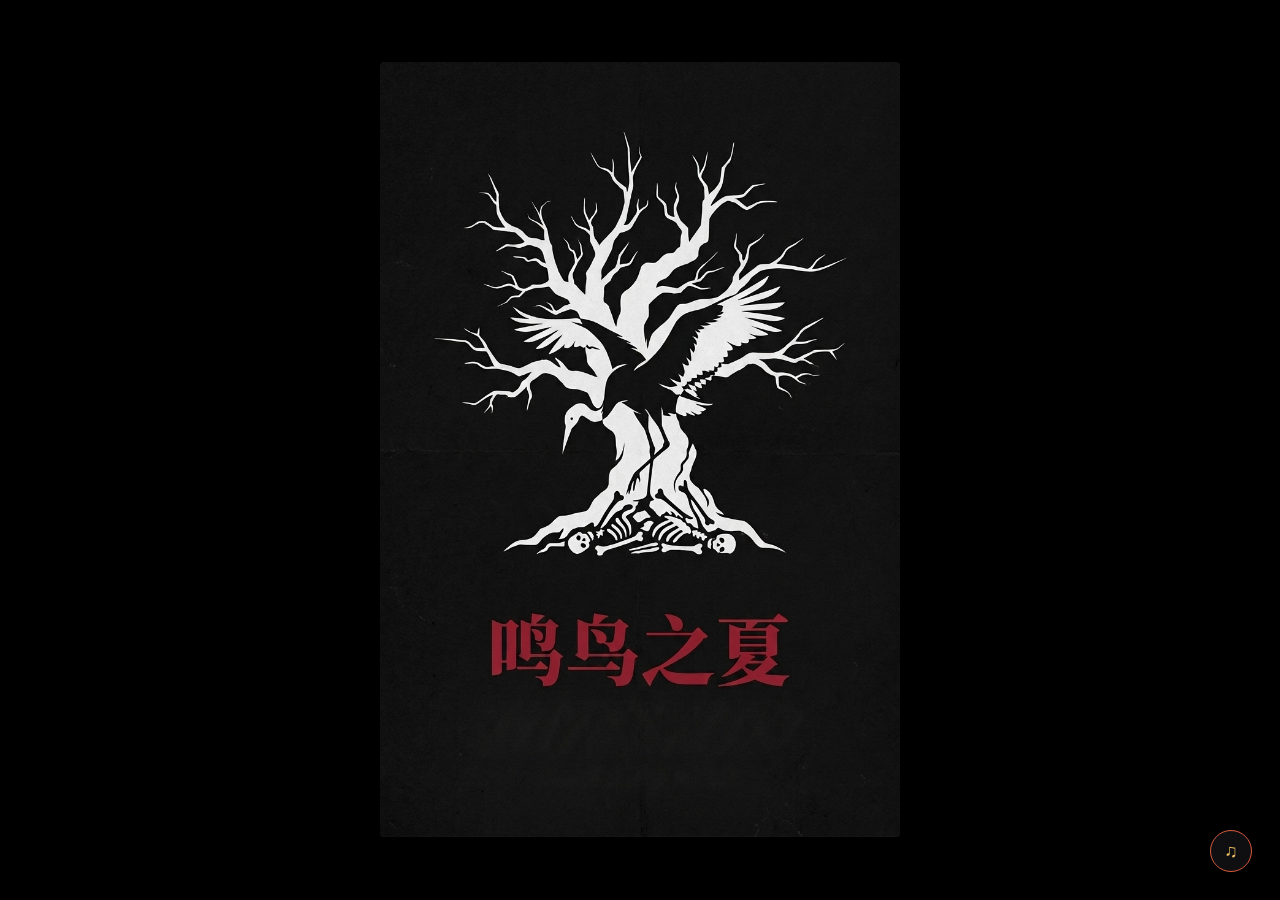
